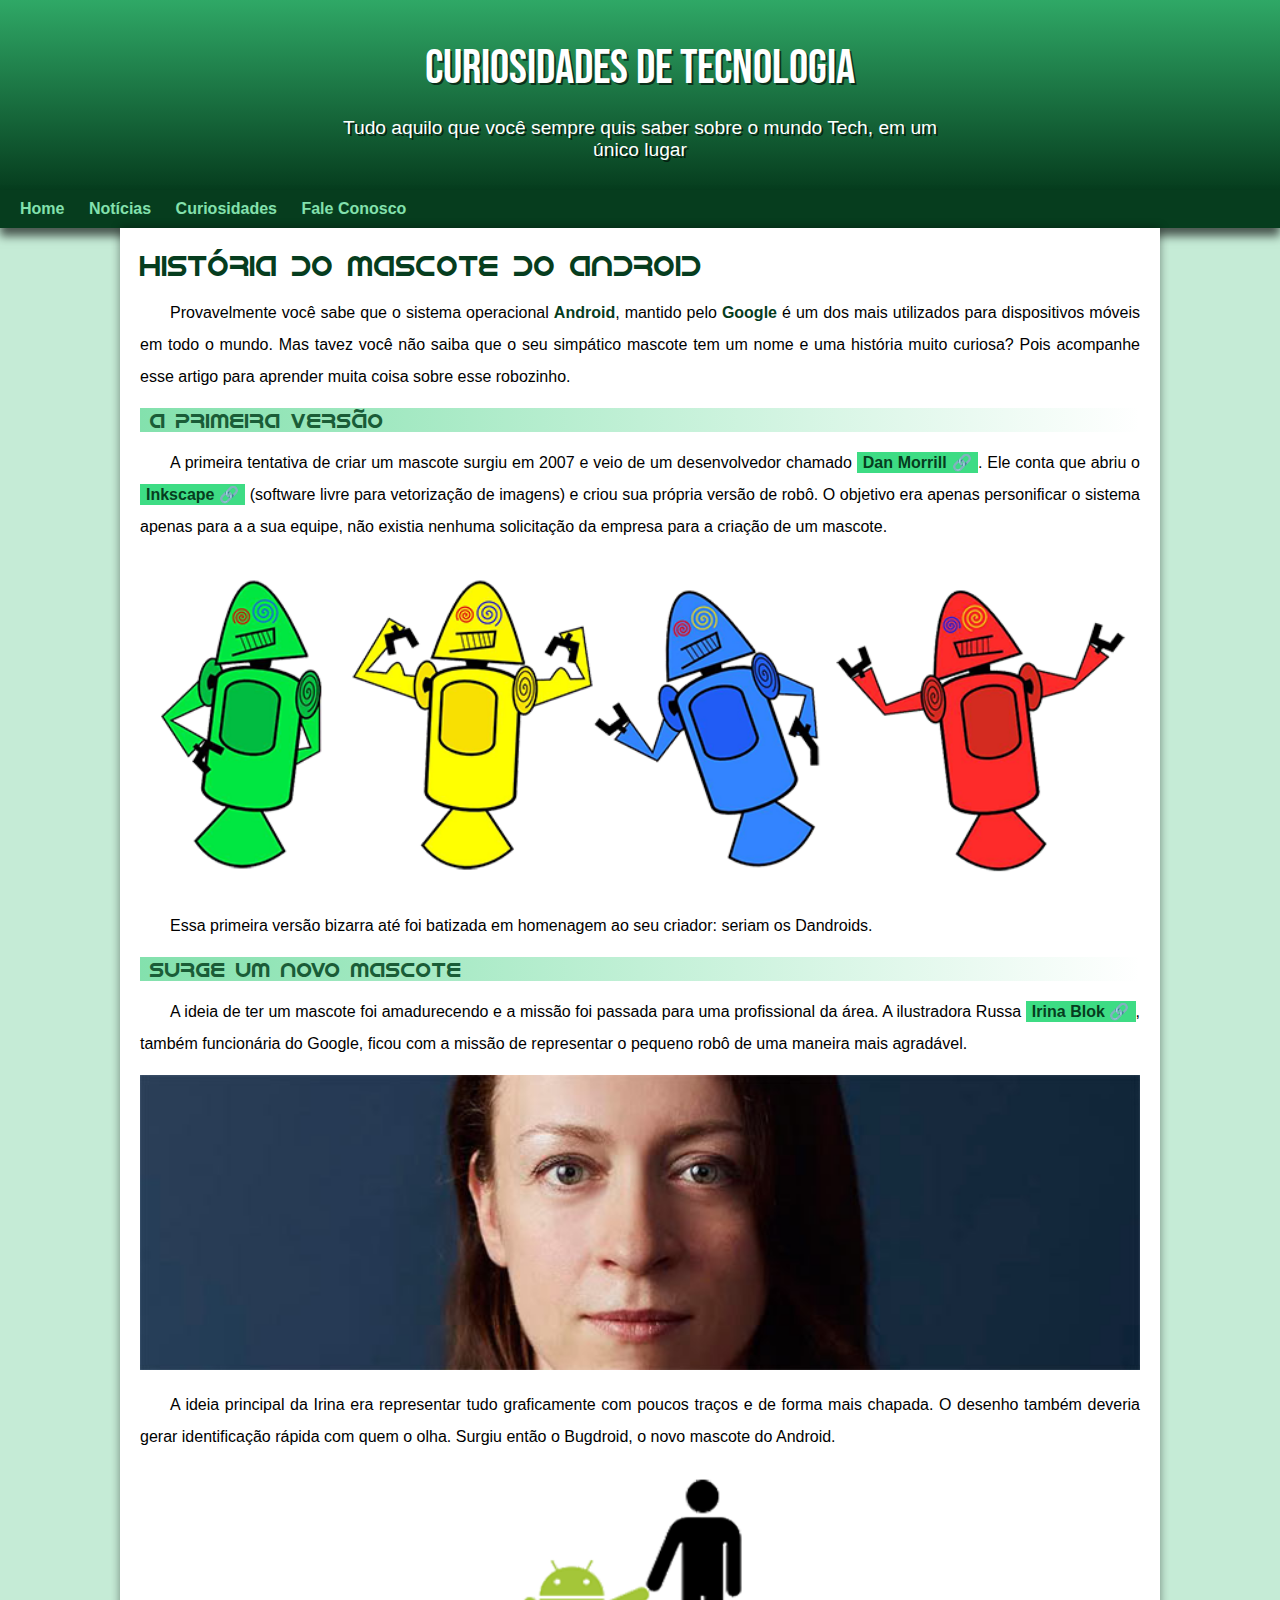
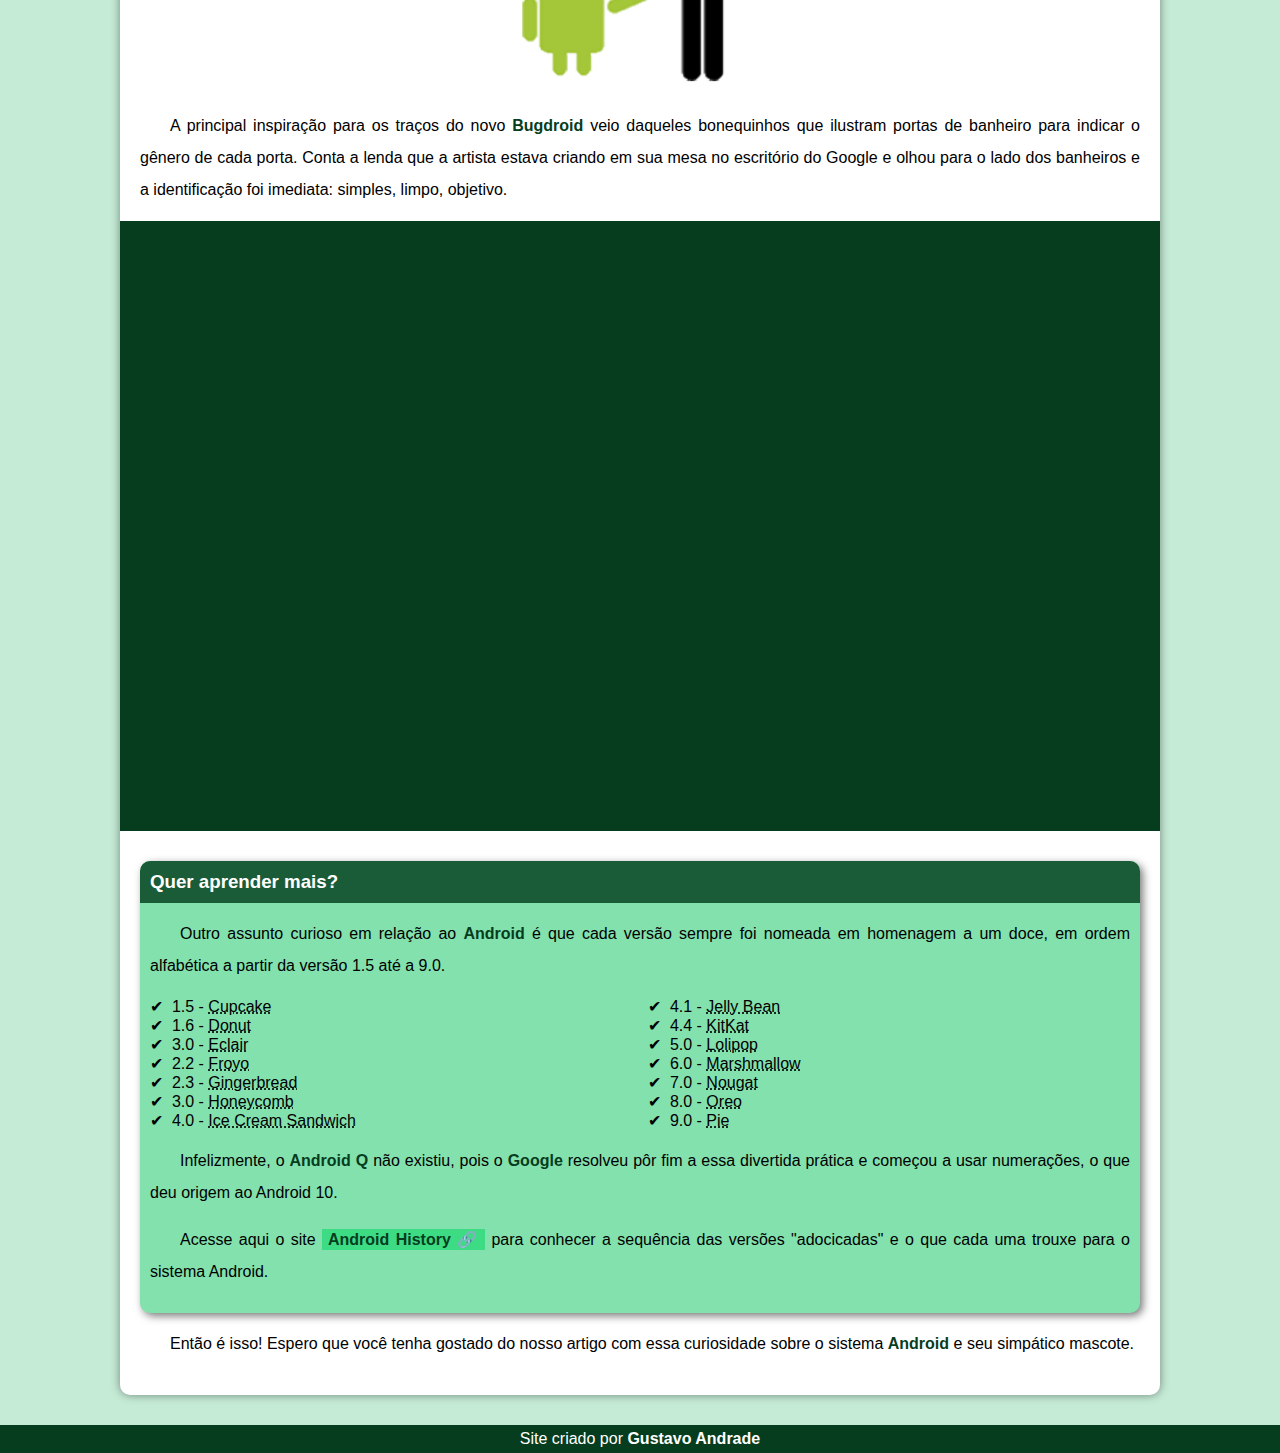
==== index.html @ ce540c1d "novo site" ====
<!DOCTYPE html>
<html lang="pt-br">
<head>
    <meta charset="UTF-8">
    <meta http-equiv="X-UA-Compatible" content="IE=edge">
    <meta name="viewport" content="width=device-width, initial-scale=1.0">
    <title>Como surgiu o mascote do Android</title>

    <link rel="shortcut icon" href="imagens/favicon.ico" type="image/x-icon">
    <link rel="stylesheet" href="estilo/style.css">
</head>
<body>
    <header>
        <h1>Curiosidades de Tecnologia</h1>
        <p>Tudo aquilo que você sempre quis saber sobre o mundo Tech, em um único lugar</p>
    </header>

    <nav>
        <a href="#">Home</a>
        <a href="#">Notícias</a>
        <a href="#">Curiosidades</a>
        <a href="#">Fale Conosco</a>
    </nav>

    <main>
        <article>
            <h1>História do Mascote do Android</h1>

            <p>Provavelmente você sabe que o sistema operacional <strong>Android</strong>, mantido pelo <strong>Google</strong> é um dos mais utilizados para dispositivos móveis em todo o mundo. Mas tavez você não saiba que o seu simpático mascote tem um nome e uma história muito curiosa? Pois acompanhe esse artigo para aprender muita coisa sobre esse robozinho.</p>

            <h2>A primeira versão</h2>

            <p>A primeira tentativa de criar um mascote surgiu em 2007 e veio de um desenvolvedor chamado <a href="https://androidcommunity.com/dan-morrill-shows-us-the-android-mascot-that-almost-was-20130103/" rel="external" target="_blank" class="externo">Dan Morrill</a>. Ele conta que abriu o <a href="https://inkscape.org/pt-br/" target="_blank" class="externo">Inkscape</a> (software livre para vetorização de imagens) e criou sua própria versão de robô. O objetivo era apenas personificar o sistema apenas para a a sua equipe, não existia nenhuma solicitação da empresa para a criação de um mascote.</p>

            <picture>
                <source media="(max-width: 720px)" srcset="imagens/dan-droids-pq.png">

                <img src="imagens/dan-droids.png" alt="primeira versão do Android">
            </picture>

            <p>Essa primeira versão bizarra até foi batizada em homenagem ao seu criador: seriam os Dandroids.</p>

            <h2>Surge um novo mascote</h2>

            <p>A ideia de ter um mascote foi amadurecendo e a missão foi passada para uma profissional da área. A ilustradora Russa <a href="https://www.irinablok.com/android" target="_blank" class="externo">Irina Blok</a>, também funcionária do Google, ficou com a missão de representar o pequeno robô de uma maneira mais agradável.</p>

            <picture>
                <source media="(max-width: 720px)" srcset="imagens/irina-blok-pq.jpg">
                <img src="imagens/irina-blok.jpg" alt="Irina blok">
            </picture>

            <p>A ideia principal da Irina era representar tudo graficamente com poucos traços e de forma mais chapada. O desenho também deveria gerar identificação rápida com quem o olha. Surgiu então o Bugdroid, o novo mascote do Android.</p>

            <img src="imagens/bugdroid.png" class="pequena" alt="bugdroid">

            <p>A principal inspiração para os traços do novo <strong>Bugdroid</strong> veio daqueles bonequinhos que ilustram portas de banheiro para indicar o gênero de cada porta. Conta a lenda que a artista estava criando em sua mesa no escritório do Google e olhou para o lado dos banheiros e a identificação foi imediata: simples, limpo, objetivo.</p>

            <div class="video"><iframe width="560" height="315" src="https://www.youtube.com/embed/l2UDgpLz20M" title="YouTube video player" frameborder="0" allow="accelerometer; autoplay; clipboard-write; encrypted-media; gyroscope; picture-in-picture" allowfullscreen></iframe></div>
            
            <aside>
                <h3>Quer aprender mais?</h3>
                
                <p>Outro assunto curioso em relação ao <strong>Android</strong> é que cada versão sempre foi nomeada em homenagem a um doce, em ordem alfabética a partir da versão 1.5 até a 9.0.</p>

                <ul>
                    <li>1.5 - <abbr title="Bolo de copo">Cupcake</abbr></li>

                    <li>1.6 - <abbr title="Rosquinha">Donut</abbr></li>

                    <li>3.0 - <abbr title="Bomba">Eclair</abbr></li>

                    <li>2.2 - <abbr title="iogurte Congelado">Froyo</abbr></li>

                    <li>2.3 - <abbr title="Biscoito de gengibre">Gingerbread</abbr></li>

                    <li>3.0 - <abbr title="Favo de mel">Honeycomb</abbr></li>

                    <li>4.0 - <abbr title="Sandwich de sorvete">Ice Cream Sandwich</abbr></li>

                    <li>4.1 - <abbr title="Jujuba">Jelly Bean</abbr></li>

                    <li>4.4 - <abbr title="KitKat">KitKat</abbr></li>

                    <li>5.0 - <abbr title="Pirulito">Lolipop</abbr></li>

                    <li>6.0 - <abbr title="Marshmallow">Marshmallow</abbr></li>

                    <li>7.0 - <abbr title="Torrone">Nougat</abbr></li>

                    <li>8.0 - <abbr title="Oreo">Oreo</abbr></li>

                    <li>9.0 - <abbr title="Torta">Pie</abbr></li>
                </ul>

                <p>Infelizmente, o <strong>Android Q</strong> não existiu, pois o <strong>Google</strong> resolveu pôr fim a essa divertida prática e começou a usar numerações, o que deu origem ao Android 10.</p>
        
                <p>Acesse aqui o site <a href="https://www.android.com/intl/en_uk/history/" target="_blank" class="externo">Android History</a> para conhecer a sequência das versões "adocicadas" e o que cada uma trouxe para o sistema Android.</p>
                
            </aside>
        

            <p>Então é isso! Espero que você tenha gostado do nosso artigo com essa curiosidade sobre o sistema <strong>Android</strong> e seu simpático mascote.</p>
        </article>
    </main>
    <footer>
        <p>Site criado por <a href="#">Gustavo Andrade</a></p>
    </footer>
</body>
</html>
---- estilo/style.css ----
@charset "UTF-8";

@import url('https://fonts.googleapis.com/css2?family=Bebas+Neue&display=swap');

@font-face {
    font-family: 'Android';
    src: url('../fontes/idroid.otf') format('opentype');
    font-weight: normal;
}


:root{
    --cor0: #c5ebd6;
    --cor1: #83e1ad;
    --cor2: #3ddc84;
    --cor3: #2fa866;
    --cor4: #1a5c37;
    --cor5: #063d1e;

    --font-padrao: Arial, Verdana, Helvetica, sans-serif; 
    --font-destaque: 'Bebas Neue', sans-serif ;
    --font-android: 'Android', sans-serif;
}
*{
    margin: 0px;
    padding: 0px;
}

body{
    background-color: var(--cor0);
    font-family: var(--font-padrao);
}

a.externo::after{
    content: '\00A0\1f517';
}


header{
    background-image: linear-gradient(to bottom, var(--cor3), var(--cor5));
    min-height: 150px;
    text-align: center;
    padding-top: 40px;
}

header > h1{
    color: white;
    font-family: var(--font-destaque);
    font-size: 3em;
    font-weight: normal;
    margin-bottom: 20px;
    text-shadow: 2px 2px 0px rgba(0, 0, 0, 0.619);
}

header > p{
    color: white;
    font-family: var(--font-padrao);
    font-size: 1.20em;
    padding-left: 10px;
    padding-right: 10px;
    max-width: 600px;
    margin: auto;
    margin-bottom: 30px;
    text-shadow: 2px 2px 0px rgba(0, 0, 0, 0.615);
}
nav {
    background-color: var(--cor5);
    padding: 10px;
    box-shadow: 0px 8px 9px rgba(0, 0, 0, 0.632);
}

nav > a{
    color: var(--cor1);
    padding: 10px;
    text-decoration: none;
    font-weight: bold;
    border-radius: 7px;
    transition-duration: 0.3s;
}

nav >a:hover{
    background-color: var(--cor3);
    color: var(--cor5);   
}
main{
    min-width: 300px;
    max-width: 1000px;
    margin: auto;
    margin-bottom: 30px;
    padding: 20px;
    background-color: white;
    box-shadow: 0px 0px 10px rgba(0, 0, 0, 0.432);
    border-bottom-left-radius: 10px;
    border-bottom-right-radius: 10px ;
}

main h1{
    font-family: var(--font-android);
    color: var(--cor5);
    font-weight: normal;
    font-size: 1.8em;
}

main  h2{
    font-family: var(--font-android);
    color: var(--cor4);
    font-size: 1.3em;
    font-weight: normal;
    background-image: linear-gradient(to right,  var(--cor1), transparent);
    text-indent: 10px;
}

main p{
    margin: 15px 0px;
    text-align: justify;
    text-indent: 30px;
    font-size: 1em;
    line-height: 2em;
}

main strong{
    color: var(--cor5);
    font-weight: bold;
}

main a{
    text-decoration: none;
    font-weight: bold;
    color: var(--cor5);
    background-color: var(--cor2);
    padding: 2px 6px;
}
main a:hover{
    text-decoration: underline;
    color: var(--cor2);
    background-color: var(--cor4);
    border-radius: 5px;
}

main img{
    width: 100%;
}

main img.pequena {
    max-width: 350px;
    display: block;
    margin: auto;
}

div.video{
    background-color: var(--cor5);
    margin: 0px -20px 30px -20px;
    padding: 20px;

    position: relative;
    padding-bottom: 59%;
}

div.video > iframe{
    position: absolute;
    top: 5%;
    left: 5%;
    width: 90%;
    height: 90%;
}

aside{
    background-color: var(--cor1);
    padding: 10px;
    border-radius: 10px;
    box-shadow: 3px 3px 8px rgba(0, 0, 0, 0.529);
}

aside > h3{
    background-color: var(--cor4);
    color: white;
    padding: 10px;
    margin: -10px -10px 0px -10px;
    border-radius: 10px 10px 0px 0px;
}

aside > ul{
    list-style-type: '\2714\00A0\00A0';
    list-style-position: inside;
    columns: 2;
}

footer{
    background-color: var(--cor5);
    color: white;
    text-align: center;
    font-size: 0.8;
    padding: 5px;
}

footer > p > a{
    color: white;
    font-weight: bolder;
    text-decoration: none;
}

footer a:hover{
    text-decoration: underline;
    color: var(--cor1);
}
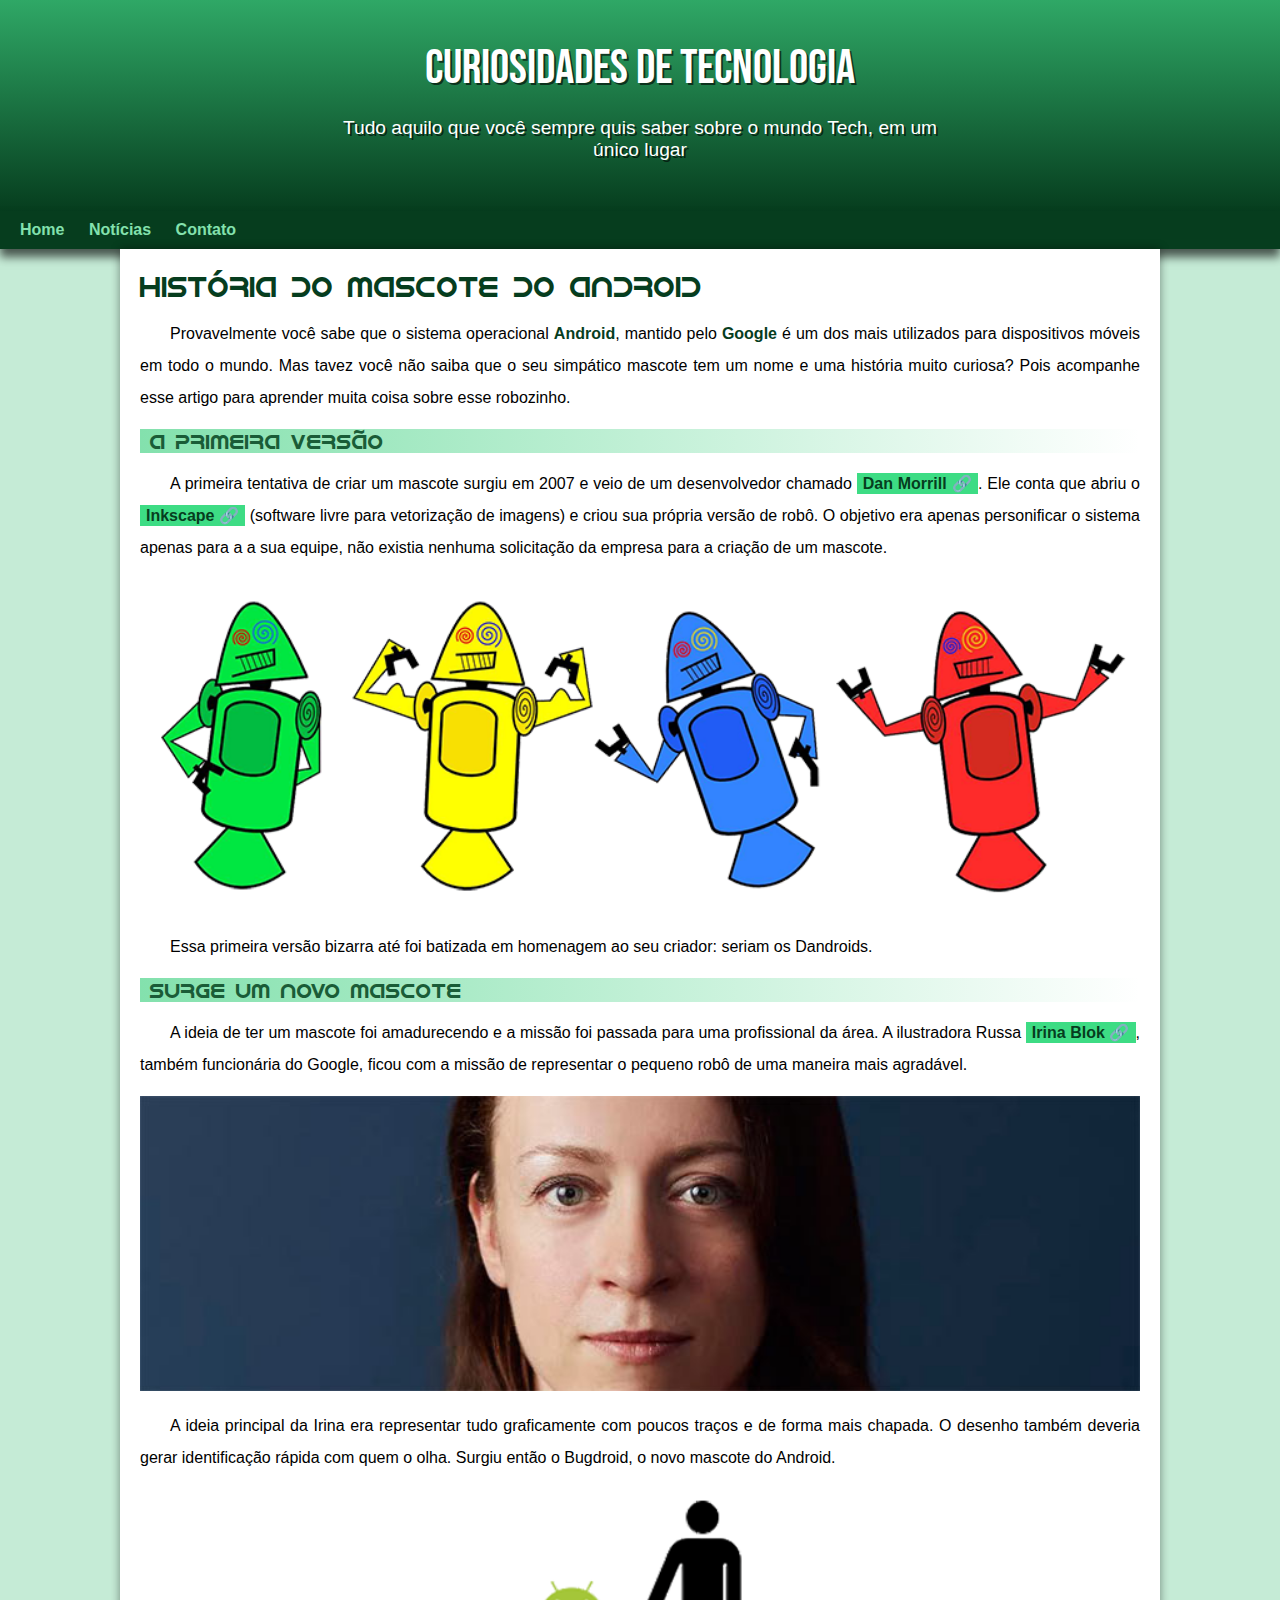
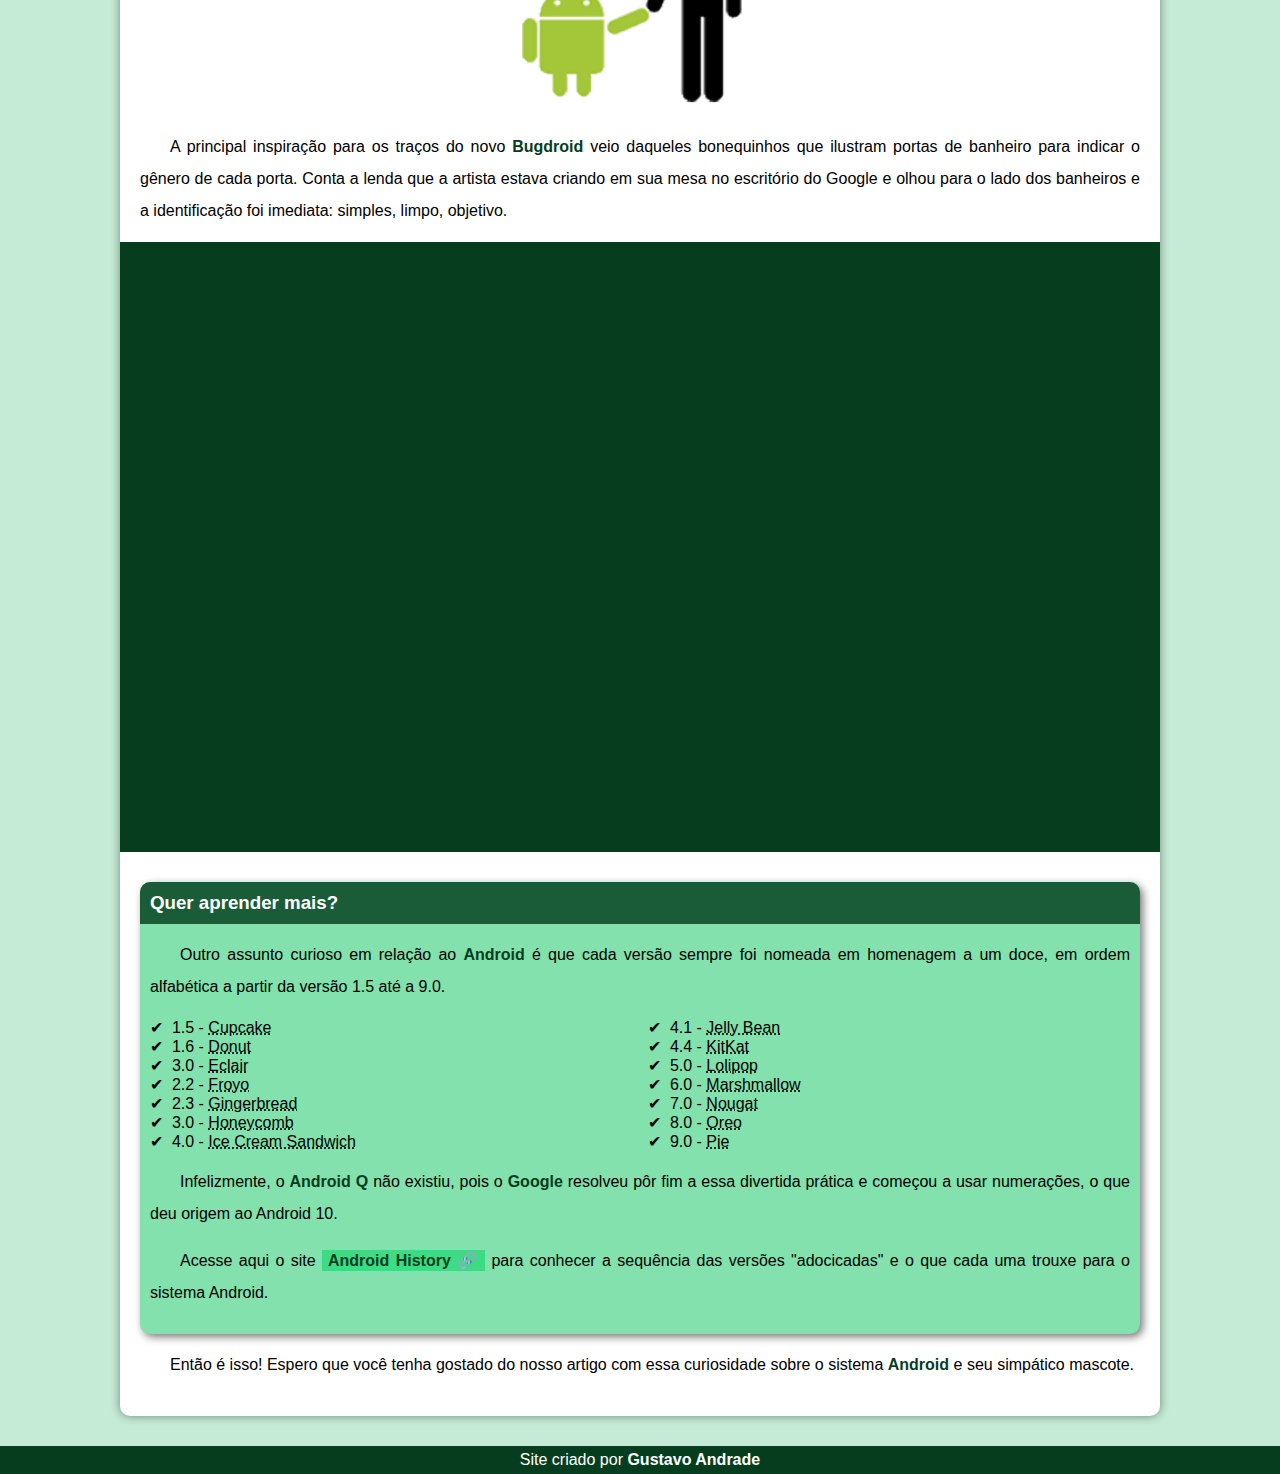
==== commit 1edf1ab9: "problema de padding corrigido" ====
--- a/index.html
+++ b/index.html
@@ -18,8 +18,7 @@
     <nav>
         <a href="#">Home</a>
         <a href="#">Notícias</a>
-        <a href="#">Curiosidades</a>
-        <a href="#">Fale Conosco</a>
+        <a href="#">Contato</a>
     </nav>
 
     <main>
@@ -103,7 +102,7 @@
         </article>
     </main>
     <footer>
-        <p>Site criado por <a href="#">Gustavo Andrade</a></p>
+        <p>Site criado por <a href="https://github.com/GustavoAndrade31" target="_blank">Gustavo Andrade</a></p>
     </footer>
 </body>
 </html>--- a/estilo/style.css
+++ b/estilo/style.css
@@ -60,7 +60,7 @@
     padding-right: 10px;
     max-width: 600px;
     margin: auto;
-    margin-bottom: 30px;
+    padding-bottom: 50px;
     text-shadow: 2px 2px 0px rgba(0, 0, 0, 0.615);
 }
 nav {
